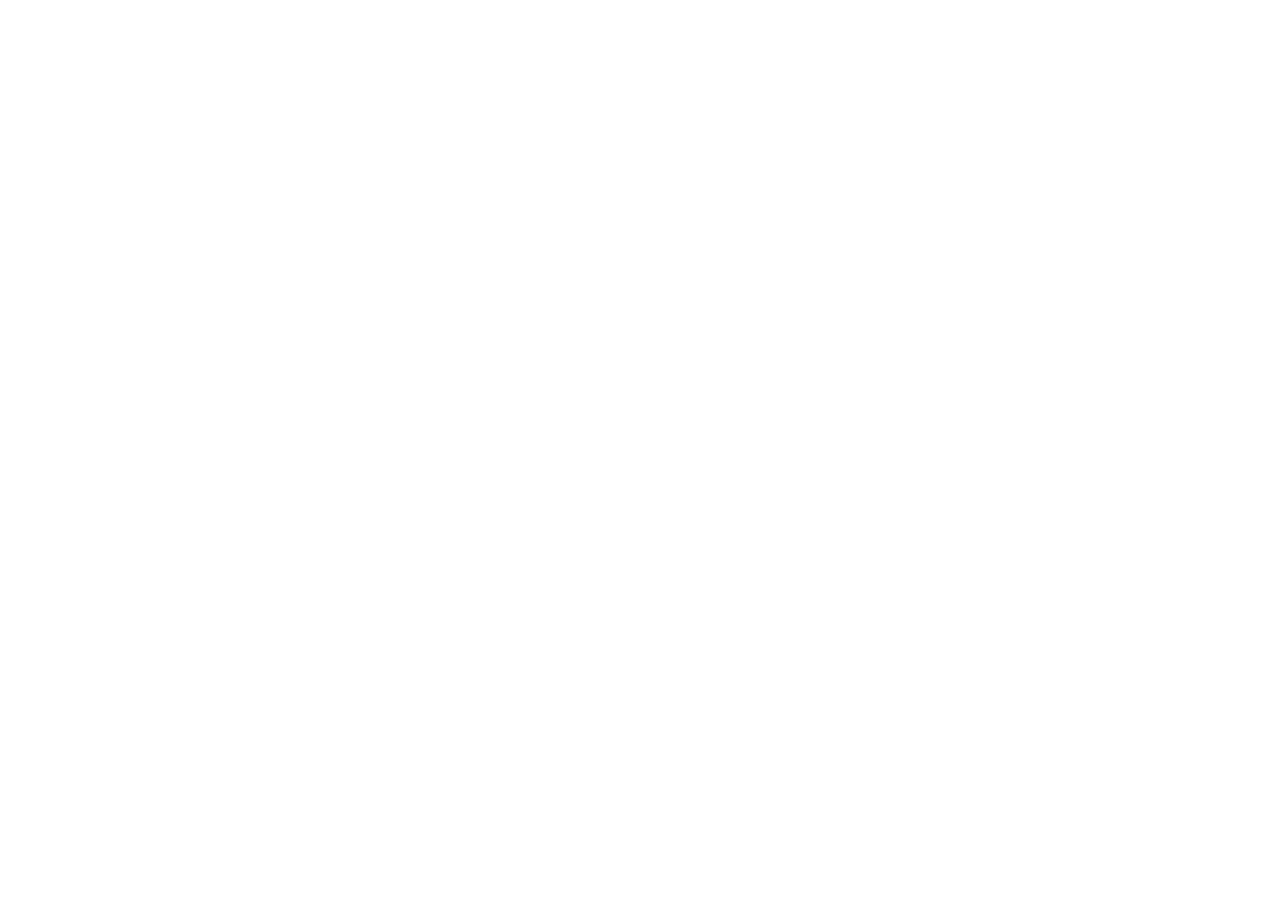
==== index.html @ 0ae9b568 "Add files via upload" ====
<!DOCTYPE html>
<html lang="en">
<head>
    <!-- meta -->
    <meta charset="UTF-8">
    <meta name="viewport" content="width=device-width, initial-scale=1.0">

    <!-- title -->
    <title>Madinah|Beauty</title>

    <!-- link -->
    <link rel="stylesheet" href="style.css">
    <link rel="stylesheet" href="resposive.css">
    <link rel="stylesheet" href="grid.css">


    <!-- text font -->

</head>
<body>
    <!-- Top bar section -->

        <!--LEFT SIDE-->
        <div class="left-side">
            <span></span>
            <span></span>
            <span></span>
        </div>
        <!--RIGHT SIDE-->
        <div class="right-side">
            <span></span>

            <a href=""></a>
            <a href=""></a>
            <a href=""></a>
            <a href=""></a>
        </div>
    
    <script src="script.js">
        
    </script>
</body>
</html>
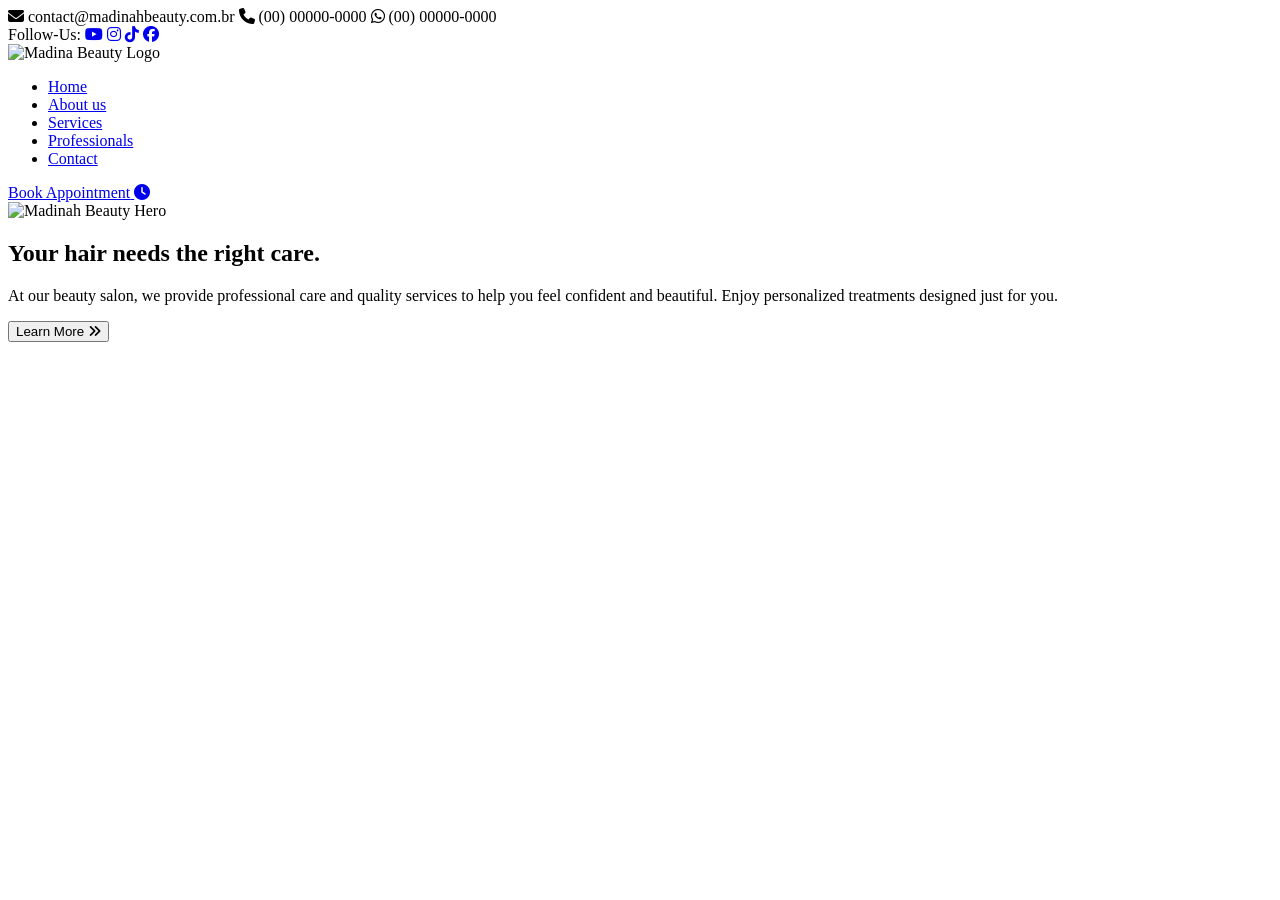
==== commit a861ac79: "Add files via upload" ====
--- a/index.html
+++ b/index.html
@@ -4,38 +4,128 @@
     <!-- meta -->
     <meta charset="UTF-8">
     <meta name="viewport" content="width=device-width, initial-scale=1.0">
-
+    
+    <meta name="description" content="MADINA BEAUTY is a luxury beauty salon website showcasing premium beauty services, skincare treatments, wellness therapies, and a modern client experience.">
+    
+    <meta name="keywords" content="Madina Beauty, beauty salon, skincare, facial treatment, makeup, wellness, spa, beauty services, luxury salon">
+    
+    <meta name="author" content="Bilal Amir, Shoaib Yousufkhil">
+    
     <!-- title -->
-    <title>Madinah|Beauty</title>
+    <title>MADINA BEAUTY | Luxury Beauty & Skincare Services</title>
+    
 
     <!-- link -->
-    <link rel="stylesheet" href="style.css">
+    <link rel="stylesheet" href="style-0.css">
     <link rel="stylesheet" href="resposive.css">
     <link rel="stylesheet" href="grid.css">
 
+    <!--icon link-->
+    <link rel="stylesheet"
+    href="https://cdnjs.cloudflare.com/ajax/libs/font-awesome/6.7.2/css/all.min.css">
 
     <!-- text font -->
+    <link rel="preconnect" href="https://fonts.googleapis.com">
+    <link rel="preconnect" href="https://fonts.gstatic.com" crossorigin>
+    <link href="https://fonts.googleapis.com/css2?family=Syne:wght@400..800&display=swap" rel="stylesheet">
 
 </head>
 <body>
     <!-- Top bar section -->
 
+    <section class="top-bar">
+
         <!--LEFT SIDE-->
-        <div class="left-side">
-            <span></span>
-            <span></span>
-            <span></span>
+        <div class="left-side-dev">
+
+            <span class="email-span">
+                <i class="fa-solid fa-envelope"></i>
+                contact@madinahbeauty.com.br</span>
+
+            <span class="number-span">
+                <i class="fa-solid fa-phone"></i>
+                (00) 00000-0000</span>
+
+            <span class="number-span">
+                <i class="fa-brands fa-whatsapp"></i>
+                (00) 00000-0000</span>
+
         </div>
+
         <!--RIGHT SIDE-->
         <div class="right-side">
-            <span></span>
 
-            <a href=""></a>
-            <a href=""></a>
-            <a href=""></a>
-            <a href=""></a>
+            <span>Follow-Us:</span>
+
+            <a href="#" class="youtube-1"><i class="fa-brands fa-youtube"></i></a>
+
+            <a href="#" class="instagram-1"><i class="fa-brands fa-instagram"></i></a>
+
+            <a href="#" class="tiktok-1"><i class="fa-brands fa-tiktok"></i></a>
+
+            <a href="#" class="facebook-1"><i class="fa-brands fa-facebook"></i></a>
+
         </div>
+
+    </section>
+
+
+       <!-- Header Section -->
+        <header class="header-section">
+            <!-- Logo Dev -->
+
+            <div class="Logo">
+                <img src="./image/Logo/logo.png" alt="Madina Beauty Logo">
+            </div>
+
+            <!-- Nav-Bar -->
+            <div class="Nav-Bar">
+            <ul>
+                <li><a href="#">Home</a></li>
+                <li><a href="#">About us</a></li>
+                <li><a href="#">Services</a></li>
+                <li><a href="#">Professionals</a></li>
+                <li><a href="#">Contact</a></li>
+            </ul>
+        </div>
+        <!--Button-Section-->
+        <div class="button-section">
+            <a href="#" class="book-btn">
+                <span class="btn-text">Book Appointment</span>
+                <i class="fa-solid fa-clock"></i>
+            </a>
+        </div>
+        
+        </header>
     
+
+        <!-- Hero-Section -->
+        <section class="Hero-Section">
+
+            <!--Hero-Image -->
+            <div class="hero-image">
+                <img src="./image/Hero-1.png" alt="Madinah Beauty Hero">
+            </div>
+
+            <!-- Hero-Text -->
+            <div class="hero-text">
+                <h2>Your hair needs
+                    the right care.</h2>
+                <p>
+                    At our beauty salon, we provide professional care and quality services to help you feel confident and beautiful. 
+                    Enjoy personalized treatments designed just for you.
+                </p>
+            </div>
+
+            <!-- Hero-Button-->
+            <div class="hero-button">
+                <a href="#"><Button>Learn More
+                <i class="fa-solid fa-angles-right"></i>
+                </Button></a>
+            </div>
+        </section>
+
+        <!---->
     <script src="script.js">
         
     </script>
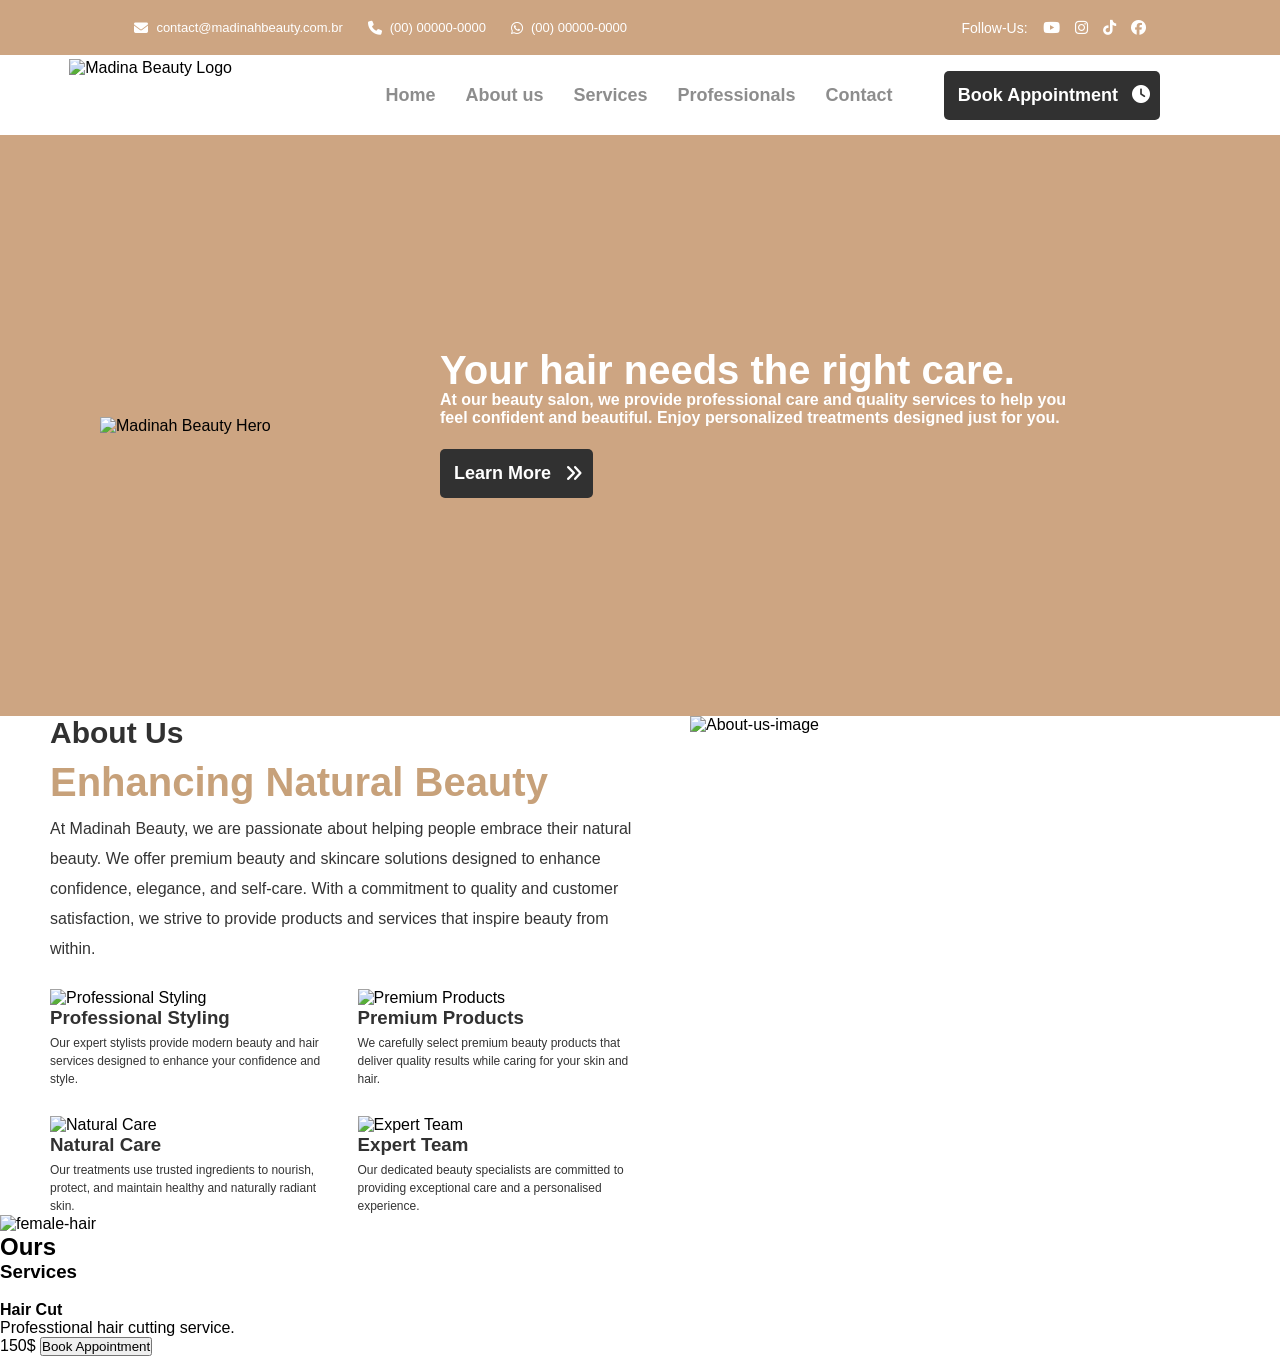
==== commit f8c702e7: "Add files via upload" ====
--- a/index.html
+++ b/index.html
@@ -29,6 +29,9 @@
     <link rel="preconnect" href="https://fonts.gstatic.com" crossorigin>
     <link href="https://fonts.googleapis.com/css2?family=Syne:wght@400..800&display=swap" rel="stylesheet">
 
+
+    <!-- Favicon Links -->
+    <link rel="icon" type="image/png" href="./image/Vector.svg">
 </head>
 <body>
     <!-- Top bar section -->
@@ -106,7 +109,7 @@
             <div class="hero-image">
                 <img src="./image/Hero-1.png" alt="Madinah Beauty Hero">
             </div>
-
+            <div class="hero-content">
             <!-- Hero-Text -->
             <div class="hero-text">
                 <h2>Your hair needs
@@ -117,16 +120,123 @@
                 </p>
             </div>
 
-            <!-- Hero-Button-->
+
+            <!-- Hero-Button -->
             <div class="hero-button">
-                <a href="#"><Button>Learn More
-                <i class="fa-solid fa-angles-right"></i>
-                </Button></a>
-            </div>
+                <a href="#" class="hero-button-1">
+                    Learn More
+                    <i class="fa-solid fa-angles-right"></i>
+                </a>
+            </div>
+        </div>
         </section>
 
-        <!---->
-    <script src="script.js">
+        <!-- About Us -->
+        <section class="about-us-section">
+            <div class="about-us-content">
+                <div class="about-us-image">
+                    <img src="./image/female-hairdresser-making-hairstyle-redhead-woman-beauty-salon 2.jpg" alt="About-us-image">
+                </div>
+
+
+                <div class="about-us-text">
+                    <h2 class="h2-text">About Us</h2>
+                    <h3 class="h3-text">Enhancing Natural Beauty</h3>
+                    <p class="p-text">At Madinah Beauty, we are passionate about helping people embrace their natural beauty. We offer premium beauty and skincare solutions designed to enhance confidence, elegance, and self-care. With a commitment to quality and customer satisfaction, we strive to provide products and services that inspire beauty from within.
+                    </p>
+                
+
+                
+        <!-- ABOUT US FOUR ICONS -->
+
+        <div class="about-us-four-container">
+
+            <div class="about-us-four">
+                <div class="about-four-image-1">
+                    <img src="./image/001-salon (Traced).jpg" alt="Professional Styling">
+                </div>
+
+                <div class="about-four-text">
+                    <h3>Professional Styling</h3>
+                    <p>Our expert stylists provide modern beauty and hair services designed to enhance your confidence and style.</p>
+                </div>
+            </div>
+
+            <div class="about-us-four">
+                <div class="about-four-image-1">
+                    <img src="./image/002-shampoo (Traced).png" alt="Premium Products">
+                </div>
+
+                <div class="about-four-text">
+                    <h3>Premium Products</h3>
+                    <p>We carefully select premium beauty products that deliver quality results while caring for your skin and hair.</p>
+                </div>
+            </div>
+
+            <div class="about-us-four">
+                <div class="about-four-image-1">
+                    <img src="./image/003-hair-cutting (Traced).png" alt="Natural Care">
+                </div>
+
+                <div class="about-four-text">
+                    <h3>Natural Care</h3>
+                    <p>Our treatments use trusted ingredients to nourish, protect, and maintain healthy and naturally radiant skin.</p>
+                </div>
+            </div>
+
+            <div class="about-us-four">
+                <div class="about-four-image-1">
+                    <img src="./image/005-toiletries (Traced).jpg" alt="Expert Team">
+                </div>
+
+                <div class="about-four-text">
+                    <h3>Expert Team</h3>
+                    <p>Our dedicated beauty specialists are committed to providing exceptional care and a personalised experience.</p>
+                </div>
+            </div>
+
+        </div>
+
+
+            </div>
+        </section>
+
+        <!-- Services-Section -->
+        <section class="services-section">
+            <div class="abave-picture-part-side">
+                <img src="./image/female-hair-hairbrush-isolated-white-background 1.png" alt="female-hair">
+            </div>
+
+            <!-- Service-section -->
+                <div class="services-content">
+                    <div class="service-container">
+                        <div class="service-text">
+                            <h2 class="service-text-h2">
+                                Ours
+                            </h2>
+                            <h3 class="service-text-h3">              
+                                Services
+                            </h3>
+                        </div>
+
+                        <div class="columns-service-part">
+                            <div class="service-card">
+                                <div class="background-service-card">
+                                    <img src="./image/woman-washing-head-hairsalon 1.jpg" alt="">
+                                </div>
+                                <h4>Hair Cut</h4>
+                                <p>Professtional hair cutting service.</p>
+                                <span>150$</span>
+                                <button>Book Appointment</button>
+                            </div>
+
+
+
+                        </div>
+                    </div>
+                </div>
+        </section>
+  <script src="script.js">
         
     </script>
 </body>
--- a/style-0.css
+++ b/style-0.css
@@ -0,0 +1,404 @@
+
+/* UNIVERSAL SELECTOR */
+* {
+    padding: 0;
+    margin: 0;
+    box-sizing: border-box;
+}
+
+/* BODY */
+body {
+    font-family: 'Syne', sans-serif;
+}
+
+/** TOP BAR **/
+.top-bar {
+    width: 100%;
+    height: 55px;
+    background-color: #CDA582;
+    display: flex;
+    align-items: center;
+    justify-content: space-between;
+    padding: 0 10.5%;
+    color: #FFFFFF;
+    font-size: 10px;
+}
+
+/* LEFT SIDE */
+.left-side-dev{
+    display:flex;
+    align-items:center;
+    gap:25px;
+}
+
+.left-side-dev span{
+    display:flex;
+    align-items:center;
+    font-size:13px;
+    font-weight:500;
+    color:#FFFFFF;
+}
+
+.left-side-dev i{
+    font-size:14px;
+    margin-right:8px;
+}
+
+
+/* RIGHT SIDE */
+
+.right-side{
+    display:flex;
+    align-items:center;
+    gap:15px;
+}
+
+.right-side span{
+    color:#FFFFFF;
+    font-size:14px;
+    font-weight:500;
+}
+
+/* SOCIAL LINKS */
+
+.right-side a{
+    color:#FFFFFF;
+    text-decoration:none;
+    font-size:15px;
+
+    transition:all .3s ease;
+}
+
+/* HOVER EFFECT */
+
+.right-side a:hover{
+    transform:translateY(-3px) scale(1.15);
+}
+
+/* YOUTUBE */
+
+.youtube-1:hover{
+    color:#FF0000;
+}
+
+/* INSTAGRAM */
+
+.instagram-1:hover{
+    color:#E1306C;
+}
+
+/* TIKTOK */
+
+.tiktok-1:hover{
+    color:#000000;
+}
+
+/* FACEBOOK */
+
+.facebook-1:hover{
+    color:#1877F2;
+}
+
+/* CLICK EFFECT */
+
+.right-side a:active{
+    transform:scale(0.9);
+}
+
+/* Header Section */
+.header-section {
+    width: 100%;
+    height: 80px;
+    display: flex;
+    align-items: center;
+    justify-content: space-between;
+    padding: 0 1.5%;
+    background-color: #ffffff;
+}
+
+/* Logo */
+.Logo img {
+    width: 275px;
+    height: 72px;
+    padding-left: 50px;
+    display: block;
+    object-fit: contain;
+    margin-right: 50px;
+
+}
+
+/* Navigation Bar */
+.Nav-Bar ul {
+    display: flex;
+    align-items: center;
+    gap: 20px;
+    list-style: none;
+}
+
+.Nav-Bar ul li a {
+    text-decoration: none;
+    color: #8D8D8D;
+    text-align: center;
+    font-size: 18px;
+    margin-right: 10px;
+    font-weight: bold;
+    transition: 0.3s ease;
+}
+
+.Nav-Bar ul li a:hover {
+    color: #c9a46a;
+}
+
+
+/* Button-Section */
+.button-section{
+    display:flex;
+    align-items:center;
+    margin-right: 80px;
+    width: 237px;
+    height: 49px;
+}
+
+.book-btn{
+    background:#313131;
+    color:#FFFFFF;
+    text-decoration:none;
+    padding:14px 14px;
+    border-radius:5px;
+    display:flex;
+    align-items:center;
+    gap:10px;
+    font-weight: 600;
+    font-size:18px;
+    transition:0.3s ease;
+}
+
+.book-btn:hover{
+    color: #313131;
+    background:#b48c67;
+}
+
+.book-btn i{
+    color: #FFFFFF;
+    font-size:18px;
+    transition:0.3s ease;
+    transform:translateX(4px)
+}
+
+.book-btn:hover i{
+    color: #313131;
+}
+
+.book-btn:hover{
+    background:#b48c67;
+    transform:translateY(-2px);
+    box-shadow:0 8px 20px rgba(0,0,0,0.15);
+}
+
+.book-btn:hover i{
+    transform:translateX(4px);
+}
+
+
+.book-btn:active{
+    transform:scale(0.96);
+}
+
+/** Hero-Section **/
+
+.Hero-Section {
+    width: 100%;
+    height: 581px;
+    display: flex;
+    flex: 1;
+    justify-content: space-between;
+    align-items: center;
+    background-color: #CDA582;
+}
+
+.hero-image img {
+    height: 581px;
+    padding-right: 200px;
+    padding-left: 100px;
+}
+
+
+.hero-content {
+    display: flex;
+    flex-direction: column;
+    width: 50%;
+    justify-content: center;
+}
+
+
+.hero-text {
+    flex: 1;
+    position: relative;
+    right: 200px;
+}
+
+.hero-text h2{
+    font-size:40px; 
+    font-weight:900;
+    line-height:1.05;
+    padding-top: 150px;
+    font-family: sans-serif;
+    padding-top: 0;
+    color: #FFFFFF;
+}
+
+
+.hero-text p{
+    font-size:16px;
+    font-weight:700;
+    margin-bottom:22px;
+    color: #FFFFFF;
+}
+
+
+.hero-button {
+    position: relative;
+    right: 200px;
+    width: 175px;
+    height: 52.72px;
+}
+
+.hero-button-1 {
+    background: #313131;
+    color: #FFFFFF;
+    text-decoration: none;
+    padding: 14px 14px;
+    display: inline-flex;
+    align-items: center;
+    justify-content: center;
+    gap: 10px;
+    border-radius: 5px;
+    font-weight: 600;
+    font-size: 18px;
+    transition: 0.3s ease;
+}
+
+.hero-button-1:hover {
+    color: #313131;
+    background: #FFFFFF;
+    transform: translateY(-2px);
+    box-shadow: 0 8px 20px rgba(0,0,0,0.15);
+}
+
+.hero-button-1 i {
+    color: #FFFFFF;
+    font-size: 18px;
+    transition: 0.3s ease;
+    transform: translateX(4px);
+}
+
+.hero-button-1:hover i {
+    color: #313131;
+    transform: translateX(4px);
+}
+
+.hero-button-1:active {
+    transform: scale(0.96);
+}
+
+/** About-US-Section **/
+
+.about-us-section{
+    width:100%;
+    margin:0;
+    padding:0;
+    padding-left: 50px;
+    box-sizing:border-box;
+}
+
+.about-us-content{
+    display:flex;
+    flex-direction:row-reverse;
+    align-items:flex-start;
+    gap:50px;
+    margin:auto;
+}
+
+.about-us-image{
+    width:50%;
+}
+
+.about-us-image img{
+    width:100%;
+    display:block;
+}
+
+.about-us-text{
+    width:50%;
+}
+
+/** About-us-four **/
+
+.about-us-four-container {
+    width: 100%;
+    display: grid;
+    grid-template-columns: repeat(2, 1fr);
+    column-gap: 25px;
+    row-gap: 28px;
+    font-family: sans-serif;
+    margin-top: 25px;
+}
+
+.about-us-four-image-1 {
+    width: 30px;
+    min-width: 30px;
+    height: 35px;
+}
+
+.about-us-four-image-1 img{
+    width: 100%;
+    height: 100%;
+    object-fit: contain;
+    display: block;
+}
+
+.about-us-text{
+    width:50%;
+}
+
+.h2-text{
+    font-size:30px;
+    font-weight:600;
+    color:#313131;
+    margin-bottom: 10px;
+}
+
+.h3-text{
+    font-size:40px;
+    font-weight:700;
+    line-height:1.1;
+    color:#C7A17A;
+    margin-bottom:10px;
+    max-width:600px;
+}
+
+.p-text{
+    font-size:16px;
+    color:#343434;
+    line-height:30px;
+    max-width:650px;
+    margin-bottom:20px;
+}
+
+.about-four-text h3 {
+    font-style: 13px;
+    font-weight: 700;
+    color: #313131;
+    margin-bottom: 5px;
+    font-weight: 600;
+}
+
+.about-four-text p {
+    font-size: 12px;
+    line-height: 1.5;
+    color: #343434;
+    margin: 0;
+}
+
+
+/** Services-Section **/
